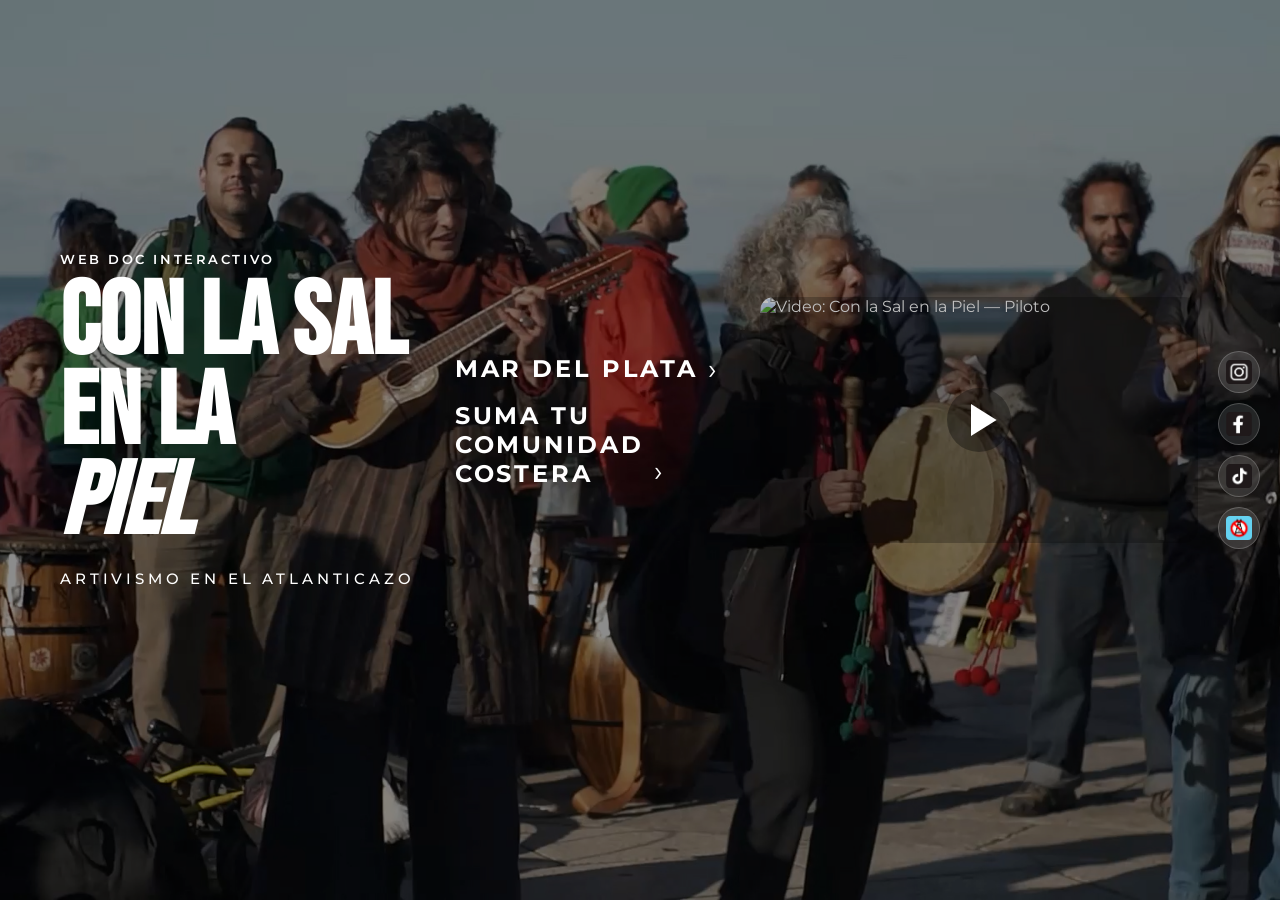
==== index.html @ 13e48aab "primera versión" ====
<!DOCTYPE html>
<html lang="es">
<head>
  <meta charset="UTF-8" />
  <meta name="viewport" content="width=device-width, initial-scale=1.0" />
  <title>Con la Sal en la Piel — Web Doc Interactivo</title>
  <meta name="description" content="Web Doc Interactivo. Artivismo en el Atlanticazo. Mar del Plata." />
  <link rel="stylesheet" href="css/style.css" />
</head>
<body>

  <!-- ===================== PANTALLA PRINCIPAL ===================== -->
  <main class="screen">

    <!-- Fondo fotográfico -->
    <div
      class="screen__bg"
      style="background-image: url('IMAGENES/HOJA 1/Primer Asamblea.00_13_48_18.Imagen fija008.png');"
    ></div>

    <!-- Contenido -->
    <div class="screen__content">
      <div class="home__inner">

        <!-- Columna 1: Logo / Título -->
        <div class="home__left">
          <p class="home__label">Web Doc Interactivo</p>
          <h1 class="home__title">
            <span class="line-big">CON LA <em style="font-style:normal;">SAL</em></span>
            <span class="line-big">EN LA <em class="line-italic" style="font-size:inherit;">PIEL</em></span>
          </h1>
          <p class="home__subtitle">Artivismo en el Atlanticazo</p>
        </div>

        <!-- Columna 2: Links -->
        <div class="home__center">
          <nav class="home__nav">
            <a href="sobre.html" class="home__nav-link">
              Mar del Plata <span class="arrow">›</span>
            </a>
            <a href="archivo-vivo.html" class="home__nav-link" style="max-width:280px; line-height:1.2;">
              Suma tu<br>comunidad<br>costera <span class="arrow" style="align-self:flex-end;">›</span>
            </a>
          </nav>
        </div>

        <!-- Columna 3: Video -->
        <div class="home__right">
          <div class="home__video-card" onclick="window.open('https://youtu.be/kqF6LX30_Ag','_blank')">
            <img
              src="IMAGENES/HOJA 1/Con la sal en la piel - Piloto V1 - Con color PRO.00_04_36_18.Imagen fija004.png"
              alt="Video: Con la Sal en la Piel — Piloto"
            />
            <div class="play-btn">
              <svg viewBox="0 0 80 80" xmlns="http://www.w3.org/2000/svg">
                <circle cx="40" cy="40" r="40" fill="rgba(0,0,0,0.35)"/>
                <polygon points="30,20 62,40 30,60" fill="white"/>
              </svg>
            </div>
          </div>
        </div>

      </div>
    </div>

    <!-- Botones sociales flotantes -->
    <div class="social-floating">
      <a href="https://www.instagram.com/" target="_blank" rel="noopener" aria-label="Instagram">
        <img src="IMAGENES/HOJA 1/INSTA.png" alt="Instagram" />
      </a>
      <a href="https://www.facebook.com/" target="_blank" rel="noopener" aria-label="Facebook">
        <img src="IMAGENES/HOJA 1/Sin título-1.png" alt="Facebook" />
      </a>
      <a href="https://www.tiktok.com/" target="_blank" rel="noopener" aria-label="TikTok">
        <img src="IMAGENES/HOJA 1/TIK TOK.png" alt="TikTok" />
      </a>
      <a href="#" target="_blank" rel="noopener" aria-label="No al Extractivismo">
        <img src="IMAGENES/HOJA 1/images.png" alt="No al extractivismo" />
      </a>
    </div>

  </main>

  <script src="js/main.js"></script>
</body>
</html>
---- css/style.css ----
/* ============================================
   CON LA SAL EN LA PIEL — Estilos Globales
   ============================================ */

@import url('https://fonts.googleapis.com/css2?family=Bebas+Neue&family=Montserrat:ital,wght@0,400;0,500;0,600;0,700;1,700&display=swap');

/* Reset */
*, *::before, *::after {
  box-sizing: border-box;
  margin: 0;
  padding: 0;
}

:root {
  --font-title: 'Bebas Neue', sans-serif;
  --font-body: 'Montserrat', sans-serif;
  --color-bg: #0a0a0a;
  --color-white: #ffffff;
  --color-overlay: rgba(0, 0, 0, 0.45);
  --color-overlay-deep: rgba(0, 0, 0, 0.82);
  --transition: 0.25s ease;
}

html, body {
  height: 100%;
  font-family: var(--font-body);
  background: var(--color-bg);
  color: var(--color-white);
  overflow-x: hidden;
}

a {
  color: inherit;
  text-decoration: none;
}

img {
  display: block;
  max-width: 100%;
}

/* ============================================
   PANTALLA COMPLETA — base de cada página
   ============================================ */
.screen {
  position: relative;
  width: 100%;
  min-height: 100vh;
  display: flex;
  flex-direction: column;
  overflow: hidden;
}

.screen__bg {
  position: absolute;
  inset: 0;
  background-size: cover;
  background-position: center;
  background-repeat: no-repeat;
  z-index: 0;
}

.screen__bg::after {
  content: '';
  position: absolute;
  inset: 0;
  background: var(--color-overlay);
}

.screen__bg--dark::after {
  background: var(--color-overlay-deep);
}

/* Animación de entrada */
@keyframes fadeInUp {
  from {
    opacity: 0;
    transform: translateY(18px);
  }
  to {
    opacity: 1;
    transform: translateY(0);
  }
}

.screen__content {
  position: relative;
  z-index: 1;
  flex: 1;
  display: flex;
  flex-direction: column;
  /* padding-right: 82px deja espacio libre para los botones flotantes (right:20px + width:42px + 20px holgura) */
  padding: 40px 82px 100px 60px;
  animation: fadeInUp 0.5s ease both;
}

/* ============================================
   BOTONES SOCIALES FLOTANTES (lateral derecho)
   ============================================ */
.social-floating {
  position: fixed;
  right: 20px;
  top: 50%;
  transform: translateY(-50%);
  z-index: 100;
  display: flex;
  flex-direction: column;
  gap: 10px;
}

.social-floating a {
  display: flex;
  align-items: center;
  justify-content: center;
  width: 42px;
  height: 42px;
  border-radius: 50%;
  overflow: hidden;
  background: rgba(255, 255, 255, 0.12);
  backdrop-filter: blur(10px);
  -webkit-backdrop-filter: blur(10px);
  border: 1px solid rgba(255, 255, 255, 0.2);
  transition: background var(--transition), transform var(--transition), border-color var(--transition);
}

.social-floating a:hover {
  background: rgba(255, 255, 255, 0.28);
  border-color: rgba(255, 255, 255, 0.5);
  transform: scale(1.12);
}

.social-floating a img {
  width: 26px;
  height: 26px;
  object-fit: contain;
}

/* ============================================
   LOGO (esquina superior derecha en páginas interiores)
   ============================================ */
.logo-corner {
  position: absolute;
  top: 30px;
  right: 90px; /* desplazado para no solapar los botones flotantes */
  z-index: 10;
  text-align: center;
  text-decoration: none;
  color: var(--color-white);
  transition: opacity var(--transition);
}

.logo-corner:hover {
  opacity: 0.8;
}

.logo-corner .label {
  font-family: var(--font-body);
  font-size: 0.55rem;
  letter-spacing: 0.15em;
  text-transform: uppercase;
  color: var(--color-white);
  margin-bottom: 2px;
}

.logo-corner .title-stack {
  font-family: var(--font-title);
  line-height: 0.88;
}

.logo-corner .title-stack .line1 {
  font-size: 2.2rem;
  letter-spacing: 0.03em;
}

.logo-corner .title-stack .line2 {
  font-size: 2.2rem;
  letter-spacing: 0.03em;
}

.logo-corner .title-stack .italic {
  font-style: italic;
}

.logo-corner .subtitle {
  font-family: var(--font-body);
  font-size: 0.5rem;
  letter-spacing: 0.18em;
  text-transform: uppercase;
  margin-top: 4px;
}

/* ============================================
   PÁGINA 1 — HOME / HERO
   ============================================ */
.home__inner {
  flex: 1;
  display: grid;
  grid-template-columns: auto auto 1fr;
  align-items: center;
  gap: 40px;
}

.home__left {
  display: flex;
  flex-direction: column;
  justify-content: center;
}

.home__center {
  display: flex;
  flex-direction: column;
  justify-content: center;
  align-items: flex-start;
}

.home__label {
  font-family: var(--font-body);
  font-size: 0.8rem;
  font-weight: 600;
  letter-spacing: 0.2em;
  text-transform: uppercase;
  margin-bottom: 12px;
}

.home__title {
  font-family: var(--font-title);
  line-height: 0.88;
  margin-bottom: 20px;
}

.home__title .line-big {
  font-size: clamp(4rem, 8vw, 8rem);
  display: block;
}

.home__title .line-italic {
  font-size: clamp(4rem, 8vw, 8rem);
  font-style: italic;
  display: block;
}

.home__subtitle {
  font-family: var(--font-body);
  font-size: clamp(0.7rem, 1.2vw, 1rem);
  font-weight: 500;
  letter-spacing: 0.25em;
  text-transform: uppercase;
}

.home__right {
  display: flex;
  flex-direction: column;
  align-items: flex-start;
  gap: 30px;
}

.home__nav {
  display: flex;
  flex-direction: column;
  gap: 16px;
}

.home__nav-link {
  font-family: var(--font-body);
  font-size: clamp(1rem, 2vw, 1.5rem);
  font-weight: 700;
  letter-spacing: 0.12em;
  text-transform: uppercase;
  display: flex;
  align-items: center;
  gap: 10px;
  transition: opacity var(--transition);
}

.home__nav-link:hover {
  opacity: 0.75;
}

.home__nav-link .arrow {
  font-size: 1.2em;
  font-weight: 400;
}

.home__video-card {
  width: 100%;
  max-width: 100%;
  border-radius: 14px;
  overflow: hidden;
  position: relative;
  aspect-ratio: 16/9;
  cursor: pointer;
}

.home__video-card img {
  width: 100%;
  height: 100%;
  object-fit: cover;
}

.home__video-card .play-btn {
  position: absolute;
  inset: 0;
  display: flex;
  align-items: center;
  justify-content: center;
  background: rgba(0,0,0,0.25);
  transition: background var(--transition);
}

.home__video-card .play-btn:hover {
  background: rgba(0,0,0,0.4);
}

.home__video-card .play-btn svg {
  width: 64px;
  height: 64px;
  fill: rgba(255,255,255,0.9);
}

/* ============================================
   PÁGINA 2 — SOBRE EL PROYECTO
   ============================================ */
.about__inner {
  flex: 1;
  display: flex;
  flex-direction: column;
}

.about__top {
  display: flex;
  justify-content: flex-end;
  margin-bottom: 20px;
}

.about__location {
  font-family: var(--font-title);
  font-size: clamp(1.5rem, 3vw, 2.5rem);
  letter-spacing: 0.08em;
}

.about__nav {
  display: flex;
  flex-direction: column;
  gap: 12px;
  margin-top: auto;
  padding-top: 40px;
}

.about__nav-link {
  font-family: var(--font-body);
  font-size: clamp(0.9rem, 1.8vw, 1.3rem);
  font-weight: 700;
  letter-spacing: 0.15em;
  text-transform: uppercase;
  display: flex;
  align-items: center;
  gap: 8px;
  transition: opacity var(--transition);
}

.about__nav-link:hover {
  opacity: 0.75;
}

.about__bottom {
  display: grid;
  grid-template-columns: 1fr 1fr;
  gap: 40px;
  margin-top: 30px;
  align-items: flex-end;
}

.about__description {
  font-family: var(--font-body);
  font-size: clamp(0.7rem, 1.1vw, 0.9rem);
  line-height: 1.65;
  font-weight: 400;
}

.about__logo {
  text-align: right;
}

/* ============================================
   PÁGINAS 3 & 6 — SERIE / ARCHIVO VIVO (index)
   Layout: columna única, carrusel al centro
   ============================================ */
.section-index__inner {
  flex: 1;
  display: flex;
  flex-direction: column;
  gap: 0;
}

/* Header de sección: título + link secundario, arriba-izquierda */
.section-index__header {
  display: flex;
  align-items: baseline;
  gap: 24px;
  margin-bottom: 20px;
  flex-shrink: 0;
}

.section-index__label {
  font-family: var(--font-title);
  font-size: clamp(2.5rem, 5vw, 5rem);
  line-height: 1;
}

.section-index__sub-link {
  font-family: var(--font-body);
  font-size: clamp(0.75rem, 1.2vw, 0.95rem);
  font-weight: 600;
  letter-spacing: 0.12em;
  text-transform: uppercase;
  display: flex;
  align-items: center;
  gap: 5px;
  transition: opacity var(--transition);
  opacity: 0.75;
}

.section-index__sub-link:hover { opacity: 1; }

/* Área del carrusel: crece para ocupar todo el espacio disponible */
.section-index__carousel-area {
  flex: 1;
  display: flex;
  flex-direction: column;
  justify-content: center;
  min-height: 0;
}

/* ============================================
   CARRUSEL — scroll nativo, siempre centrado
   ============================================ */
.carousel-wrapper {
  position: relative;
  width: 100%;
  overflow: hidden;
  padding: 0 52px;
}

.carousel-track {
  display: flex;
  gap: clamp(10px, 1.5vw, 18px);
  transition: transform 0.4s cubic-bezier(0.25, 0.46, 0.45, 0.94);
}

/* Card: tamaño responsivo con clamp */
.carousel-card {
  flex: 0 0 clamp(140px, 18vw, 220px);
  height: clamp(200px, 38vh, 380px);
  border-radius: 16px;
  overflow: hidden;
  position: relative;
  cursor: pointer;
  transition: transform var(--transition), opacity var(--transition), box-shadow var(--transition);
  text-decoration: none;
  color: var(--color-white);
}

.carousel-card:hover {
  transform: scale(1.05);
  box-shadow: 0 8px 32px rgba(0,0,0,0.5);
}

.carousel-card img {
  width: 100%;
  height: 100%;
  object-fit: cover;
}

.carousel-card .card-label {
  position: absolute;
  bottom: 0;
  left: 0;
  right: 0;
  padding: 14px 12px 10px;
  background: linear-gradient(transparent, rgba(0,0,0,0.85));
  font-family: var(--font-title);
  font-size: clamp(0.9rem, 1.4vw, 1.2rem);
  letter-spacing: 0.06em;
  text-align: center;
}

.carousel-card .card-sublabel {
  font-family: var(--font-body);
  font-size: 0.55rem;
  letter-spacing: 0.1em;
  text-transform: uppercase;
  text-align: center;
  display: block;
  opacity: 0.8;
}

/* Card deshabilitada — episodios no disponibles */
.carousel-card--disabled {
  opacity: 0.42;
  cursor: not-allowed;
  pointer-events: none;
}

.carousel-card--disabled .card-badge {
  position: absolute;
  top: 10px;
  right: 10px;
  background: rgba(0, 0, 0, 0.65);
  border: 1px solid rgba(255,255,255,0.3);
  border-radius: 6px;
  padding: 2px 8px;
  font-family: var(--font-title);
  font-size: 0.7rem;
  letter-spacing: 0.1em;
  color: rgba(255,255,255,0.7);
}

/* Flechas del carrusel — absolutas, laterales */
.carousel-btn {
  position: absolute;
  top: 50%;
  transform: translateY(-50%);
  z-index: 5;
  background: rgba(255, 255, 255, 0.12);
  backdrop-filter: blur(8px);
  -webkit-backdrop-filter: blur(8px);
  border: 1px solid rgba(255, 255, 255, 0.25);
  border-radius: 50%;
  width: 42px;
  height: 42px;
  color: white;
  font-size: 1.4rem;
  line-height: 1;
  cursor: pointer;
  display: flex;
  align-items: center;
  justify-content: center;
  transition: background var(--transition), transform var(--transition), border-color var(--transition);
  padding: 0;
  flex-shrink: 0;
}

.carousel-btn:hover {
  background: rgba(255, 255, 255, 0.28);
  border-color: rgba(255, 255, 255, 0.5);
  transform: translateY(-50%) scale(1.1);
}

.carousel-btn[data-dir="-1"] { left: 0; }
.carousel-btn[data-dir="1"]  { right: 0; }

/* Dots de posición */
.carousel-dots {
  display: flex;
  justify-content: center;
  gap: 7px;
  margin-top: 14px;
  flex-shrink: 0;
}

.carousel-dot {
  width: 6px;
  height: 6px;
  border-radius: 50%;
  background: rgba(255, 255, 255, 0.35);
  border: none;
  padding: 0;
  cursor: pointer;
  transition: background var(--transition), transform var(--transition);
}

.carousel-dot.is-active {
  background: rgba(255, 255, 255, 0.9);
  transform: scale(1.35);
}

/* Descripción debajo del carrusel, centrada */
.section-description {
  margin-top: 18px;
  font-family: var(--font-body);
  font-size: clamp(0.65rem, 1vw, 0.82rem);
  line-height: 1.7;
  text-align: center;
  max-width: 680px;
  margin-left: auto;
  margin-right: auto;
  flex-shrink: 0;
}

/* ============================================
   PÁGINAS 4 & 5 — EPISODIO
   ============================================ */
.episode__inner {
  flex: 1;
  display: grid;
  grid-template-columns: 1fr 2fr;
  gap: 40px;
  align-items: center;
}

.episode__meta {
  display: flex;
  flex-direction: column;
}

.episode__category {
  font-family: var(--font-title);
  font-size: clamp(1.5rem, 3vw, 2.8rem);
  letter-spacing: 0.05em;
  line-height: 1;
}

.episode__number {
  font-family: var(--font-body);
  font-size: 0.75rem;
  letter-spacing: 0.2em;
  text-transform: uppercase;
  margin-bottom: 24px;
}

.episode__description {
  font-family: var(--font-body);
  font-size: clamp(0.65rem, 1vw, 0.8rem);
  line-height: 1.7;
}

.episode__player {
  border-radius: 16px;
  overflow: hidden;
  aspect-ratio: 16/9;
  background: #111;
  position: relative;
}

.episode__player iframe {
  width: 100%;
  height: 100%;
  border: none;
}

/* Próximamente overlay */
.coming-soon-overlay {
  position: absolute;
  inset: 0;
  display: flex;
  align-items: center;
  justify-content: center;
  background: rgba(0,0,0,0.5);
}

.coming-soon-overlay span {
  font-family: var(--font-title);
  font-size: clamp(2rem, 4vw, 3.5rem);
  letter-spacing: 0.08em;
}

/* Thumbnail clickable en lugar de iframe */
.episode__thumb {
  width: 100%;
  height: 100%;
  object-fit: cover;
  cursor: pointer;
}

.episode__play-overlay {
  position: absolute;
  inset: 0;
  display: flex;
  align-items: center;
  justify-content: center;
  background: rgba(0,0,0,0.2);
  cursor: pointer;
  transition: background var(--transition);
}

.episode__play-overlay:hover {
  background: rgba(0,0,0,0.35);
}

.episode__play-overlay svg {
  width: 72px;
  height: 72px;
  fill: rgba(255,255,255,0.92);
}

/* ============================================
   PÁGINA 7 — ARCHIVO VIVO DETALLE
   ============================================ */
.archive-detail__inner {
  flex: 1;
  display: grid;
  grid-template-columns: 220px 1fr;
  gap: 40px;
  align-items: start;
  padding-top: 20px;
}

.archive-detail__left {
  display: flex;
  flex-direction: column;
  gap: 14px;
}

.archive-detail__section {
  font-family: var(--font-title);
  font-size: 1.4rem;
  letter-spacing: 0.06em;
}

.archive-detail__cat {
  font-family: var(--font-title);
  font-size: 2.2rem;
  letter-spacing: 0.04em;
  line-height: 1;
  margin-bottom: 10px;
}

.archive-detail__nav {
  display: flex;
  flex-direction: column;
  gap: 8px;
}

.archive-detail__nav-link {
  font-family: var(--font-body);
  font-size: 0.85rem;
  font-weight: 600;
  letter-spacing: 0.14em;
  text-transform: uppercase;
  display: flex;
  align-items: center;
  gap: 6px;
  transition: opacity var(--transition);
}

.archive-detail__nav-link:hover { opacity: 0.72; }

.archive-detail__right {
  display: flex;
  flex-direction: column;
  gap: 20px;
}

.archive-detail__featured {
  border-radius: 16px;
  overflow: hidden;
  max-height: 320px;
}

.archive-detail__featured img {
  width: 100%;
  height: 100%;
  object-fit: cover;
}

.archive-detail__thumbs {
  display: flex;
  gap: 12px;
  overflow-x: auto;
  padding-bottom: 6px;
}

.archive-detail__thumbs::-webkit-scrollbar { height: 4px; }
.archive-detail__thumbs::-webkit-scrollbar-thumb { background: rgba(255,255,255,0.3); border-radius: 2px; }

.archive-detail__thumb {
  flex: 0 0 100px;
  height: 70px;
  border-radius: 10px;
  overflow: hidden;
  cursor: pointer;
  transition: opacity var(--transition);
}

.archive-detail__thumb:hover { opacity: 0.8; }

.archive-detail__thumb img {
  width: 100%;
  height: 100%;
  object-fit: cover;
}

/* ============================================
   BARRA DE NAVEGACIÓN INFERIOR (episodios)
   ============================================ */
.bottom-nav {
  position: absolute;
  bottom: 0;
  right: 0;
  left: 0;
  z-index: 10;
  display: flex;
  justify-content: flex-end;
  align-items: center;
  gap: 40px;
  padding: 14px 60px;
  background: rgba(0,0,0,0.6);
}

.bottom-nav__left {
  margin-right: auto;
  display: flex;
  flex-direction: column;
  gap: 4px;
}

.bottom-nav a {
  font-family: var(--font-body);
  font-size: 0.8rem;
  font-weight: 600;
  letter-spacing: 0.15em;
  text-transform: uppercase;
  display: flex;
  align-items: center;
  gap: 6px;
  transition: opacity var(--transition);
}

.bottom-nav a:hover { opacity: 0.7; }

.bottom-nav .next-ep {
  font-size: 0.9rem;
  font-weight: 700;
}

/* ============================================
   UTILIDADES
   ============================================ */
.sr-only {
  position: absolute;
  width: 1px;
  height: 1px;
  overflow: hidden;
  clip: rect(0,0,0,0);
}

/* ============================================
   RESPONSIVE
   ============================================ */
@media (max-width: 900px) {
  .screen__content {
    /* en tablet los botones flotantes son más pequeños, 66px alcanza */
    padding: 30px 66px 90px 28px;
  }


  .home__inner {
    grid-template-columns: 1fr;
    gap: 24px;
  }

  .home__center {
    align-items: center;
  }

  .home__right {
    align-items: center;
  }

  .about__bottom {
    grid-template-columns: 1fr;
    gap: 20px;
  }

  .episode__inner {
    grid-template-columns: 1fr;
  }

  .archive-detail__inner {
    grid-template-columns: 1fr;
  }

  .logo-corner {
    top: 16px;
    right: 70px;
  }

  .logo-corner .title-stack .line1,
  .logo-corner .title-stack .line2 {
    font-size: 1.4rem;
  }

  .bottom-nav {
    flex-wrap: wrap;
    gap: 10px;
    padding: 10px 20px;
  }

  .section-index__header {
    flex-wrap: wrap;
    gap: 10px;
  }

  .carousel-wrapper {
    padding: 0 44px;
  }
}

@media (max-width: 600px) {
  .screen__content {
    /* en mobile los botones flotantes se ocultan (.has-bottom-nav) o son pequeños */
    padding: 20px 56px 80px 16px;
  }


  .home__title .line-big,
  .home__title .line-italic {
    font-size: clamp(3rem, 13vw, 5rem);
  }

  /* En mobile con bottom-nav, ocultar los flotantes sociales para evitar conflictos */
  .has-bottom-nav .social-floating {
    display: none;
  }

  .social-floating {
    right: 10px;
    gap: 8px;
  }

  .social-floating a {
    width: 36px;
    height: 36px;
  }

  .social-floating a img {
    width: 22px;
    height: 22px;
  }

  .carousel-wrapper {
    padding: 0 40px;
  }
}
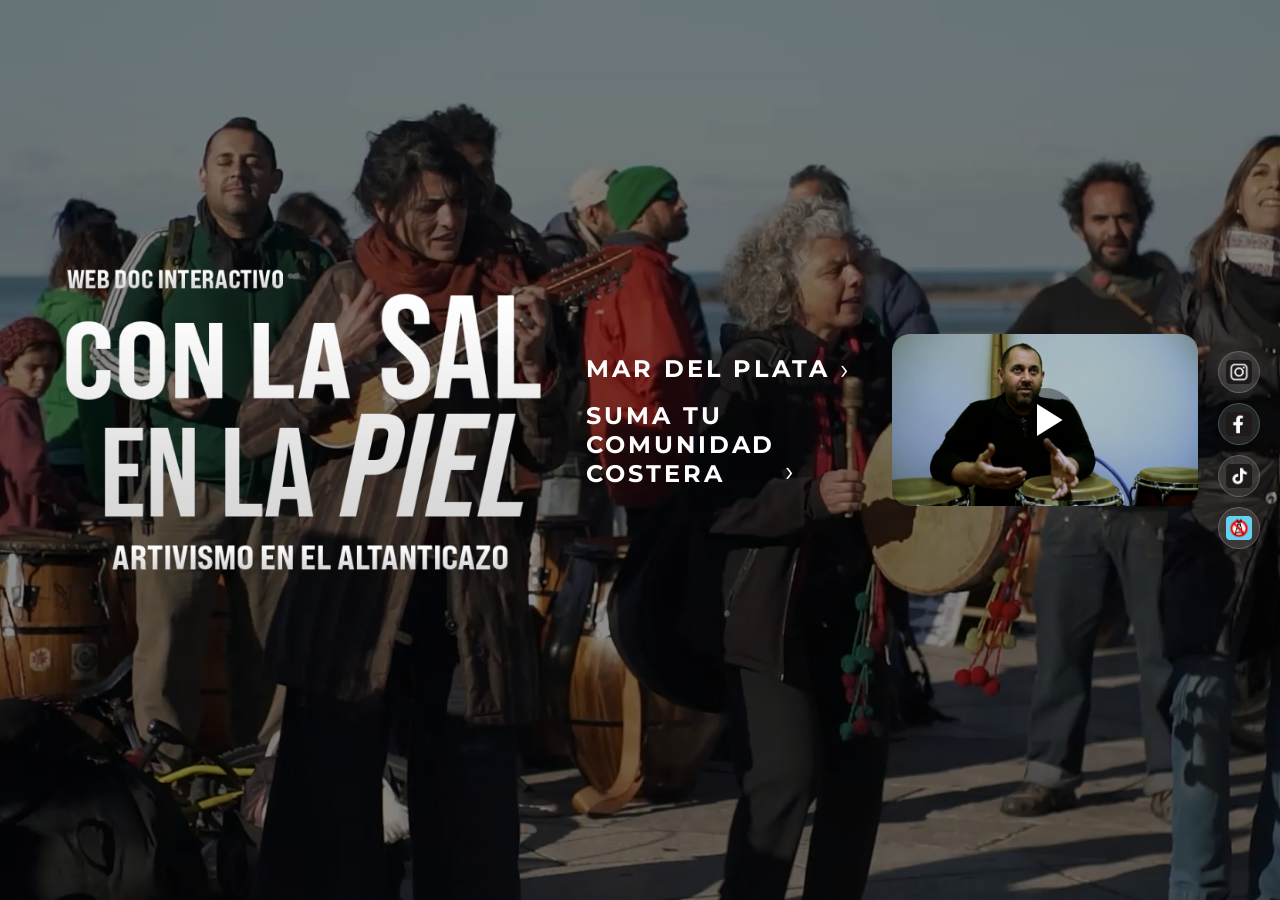
==== commit a83d57d7: "Reorganizar assets, logo en PNG, carrusel infinito y mejoras de layout responsive     - Reorganizar " ====
--- a/index.html
+++ b/index.html
@@ -15,7 +15,7 @@
     <!-- Fondo fotográfico -->
     <div
       class="screen__bg"
-      style="background-image: url('IMAGENES/HOJA 1/Primer Asamblea.00_13_48_18.Imagen fija008.png');"
+      style="background-image: url('assets/backgrounds/home.png');"
     ></div>
 
     <!-- Contenido -->
@@ -24,12 +24,11 @@
 
         <!-- Columna 1: Logo / Título -->
         <div class="home__left">
-          <p class="home__label">Web Doc Interactivo</p>
-          <h1 class="home__title">
-            <span class="line-big">CON LA <em style="font-style:normal;">SAL</em></span>
-            <span class="line-big">EN LA <em class="line-italic" style="font-size:inherit;">PIEL</em></span>
-          </h1>
-          <p class="home__subtitle">Artivismo en el Atlanticazo</p>
+          <img
+            src="assets/branding/con-la-sal-en-la-piel-logo.png"
+            alt="Con la Sal en la Piel — Web Doc Interactivo — Artivismo en el Atlanticazo"
+            class="home__logo"
+          />
         </div>
 
         <!-- Columna 2: Links -->
@@ -48,7 +47,7 @@
         <div class="home__right">
           <div class="home__video-card" onclick="window.open('https://youtu.be/kqF6LX30_Ag','_blank')">
             <img
-              src="IMAGENES/HOJA 1/Con la sal en la piel - Piloto V1 - Con color PRO.00_04_36_18.Imagen fija004.png"
+              src="assets/home/video-thumb.png"
               alt="Video: Con la Sal en la Piel — Piloto"
             />
             <div class="play-btn">
@@ -66,16 +65,16 @@
     <!-- Botones sociales flotantes -->
     <div class="social-floating">
       <a href="https://www.instagram.com/" target="_blank" rel="noopener" aria-label="Instagram">
-        <img src="IMAGENES/HOJA 1/INSTA.png" alt="Instagram" />
+        <img src="assets/social/instagram.png" alt="Instagram" />
       </a>
       <a href="https://www.facebook.com/" target="_blank" rel="noopener" aria-label="Facebook">
-        <img src="IMAGENES/HOJA 1/Sin título-1.png" alt="Facebook" />
+        <img src="assets/social/facebook.png" alt="Facebook" />
       </a>
       <a href="https://www.tiktok.com/" target="_blank" rel="noopener" aria-label="TikTok">
-        <img src="IMAGENES/HOJA 1/TIK TOK.png" alt="TikTok" />
+        <img src="assets/social/tiktok.png" alt="TikTok" />
       </a>
       <a href="#" target="_blank" rel="noopener" aria-label="No al Extractivismo">
-        <img src="IMAGENES/HOJA 1/images.png" alt="No al extractivismo" />
+        <img src="assets/social/no-extractivismo.png" alt="No al extractivismo" />
       </a>
     </div>
 
--- a/css/style.css
+++ b/css/style.css
@@ -143,9 +143,8 @@
   top: 30px;
   right: 90px; /* desplazado para no solapar los botones flotantes */
   z-index: 10;
-  text-align: center;
+  display: block;
   text-decoration: none;
-  color: var(--color-white);
   transition: opacity var(--transition);
 }
 
@@ -153,40 +152,10 @@
   opacity: 0.8;
 }
 
-.logo-corner .label {
-  font-family: var(--font-body);
-  font-size: 0.55rem;
-  letter-spacing: 0.15em;
-  text-transform: uppercase;
-  color: var(--color-white);
-  margin-bottom: 2px;
-}
-
-.logo-corner .title-stack {
-  font-family: var(--font-title);
-  line-height: 0.88;
-}
-
-.logo-corner .title-stack .line1 {
-  font-size: 2.2rem;
-  letter-spacing: 0.03em;
-}
-
-.logo-corner .title-stack .line2 {
-  font-size: 2.2rem;
-  letter-spacing: 0.03em;
-}
-
-.logo-corner .title-stack .italic {
-  font-style: italic;
-}
-
-.logo-corner .subtitle {
-  font-family: var(--font-body);
-  font-size: 0.5rem;
-  letter-spacing: 0.18em;
-  text-transform: uppercase;
-  margin-top: 4px;
+.logo-corner img {
+  width: clamp(140px, 14vw, 200px);
+  height: auto;
+  display: block;
 }
 
 /* ============================================
@@ -213,38 +182,10 @@
   align-items: flex-start;
 }
 
-.home__label {
-  font-family: var(--font-body);
-  font-size: 0.8rem;
-  font-weight: 600;
-  letter-spacing: 0.2em;
-  text-transform: uppercase;
-  margin-bottom: 12px;
-}
-
-.home__title {
-  font-family: var(--font-title);
-  line-height: 0.88;
-  margin-bottom: 20px;
-}
-
-.home__title .line-big {
-  font-size: clamp(4rem, 8vw, 8rem);
+.home__logo {
+  width: clamp(280px, 38vw, 560px);
+  height: auto;
   display: block;
-}
-
-.home__title .line-italic {
-  font-size: clamp(4rem, 8vw, 8rem);
-  font-style: italic;
-  display: block;
-}
-
-.home__subtitle {
-  font-family: var(--font-body);
-  font-size: clamp(0.7rem, 1.2vw, 1rem);
-  font-weight: 500;
-  letter-spacing: 0.25em;
-  text-transform: uppercase;
 }
 
 .home__right {
@@ -324,6 +265,8 @@
   flex: 1;
   display: flex;
   flex-direction: column;
+  /* breathing room horizontal contra los bordes del viewport */
+  padding: 0 clamp(12px, 3vw, 48px);
 }
 
 .about__top {
@@ -334,27 +277,36 @@
 
 .about__location {
   font-family: var(--font-title);
-  font-size: clamp(1.5rem, 3vw, 2.5rem);
+  font-size: clamp(1.6rem, 3.2vw, 2.8rem);
   letter-spacing: 0.08em;
 }
 
+/* Wrapper del bloque inferior: ocupa el tercio inferior de la pantalla */
+.about__lower {
+  margin-top: auto;
+  display: flex;
+  flex-direction: column;
+  justify-content: flex-end;
+  min-height: 33vh;
+  padding: 4vh 0 3vh 0;
+  gap: 28px;
+}
+
 .about__nav {
   display: flex;
   flex-direction: column;
-  gap: 12px;
-  margin-top: auto;
-  padding-top: 40px;
+  gap: 16px;
 }
 
 .about__nav-link {
   font-family: var(--font-body);
-  font-size: clamp(0.9rem, 1.8vw, 1.3rem);
+  font-size: clamp(1.1rem, 2.2vw, 1.6rem);
   font-weight: 700;
   letter-spacing: 0.15em;
   text-transform: uppercase;
   display: flex;
   align-items: center;
-  gap: 8px;
+  gap: 10px;
   transition: opacity var(--transition);
 }
 
@@ -364,21 +316,34 @@
 
 .about__bottom {
   display: grid;
-  grid-template-columns: 1fr 1fr;
-  gap: 40px;
-  margin-top: 30px;
+  grid-template-columns: 1.4fr 1fr;
+  gap: 48px;
   align-items: flex-end;
 }
 
 .about__description {
   font-family: var(--font-body);
-  font-size: clamp(0.7rem, 1.1vw, 0.9rem);
-  line-height: 1.65;
+  font-size: clamp(1rem, 1.5vw, 1.35rem);
+  line-height: 1.6;
   font-weight: 400;
+  max-width: 60ch;
 }
 
 .about__logo {
-  text-align: right;
+  display: flex;
+  justify-content: flex-end;
+  text-decoration: none;
+  transition: opacity var(--transition);
+}
+
+.about__logo:hover {
+  opacity: 0.8;
+}
+
+.about__logo img {
+  width: clamp(220px, 30vw, 360px);
+  height: auto;
+  display: block;
 }
 
 /* ============================================
@@ -409,7 +374,7 @@
 
 .section-index__sub-link {
   font-family: var(--font-body);
-  font-size: clamp(0.75rem, 1.2vw, 0.95rem);
+  font-size: clamp(1.1rem, 2.2vw, 1.6rem);
   font-weight: 600;
   letter-spacing: 0.12em;
   text-transform: uppercase;
@@ -447,9 +412,10 @@
   transition: transform 0.4s cubic-bezier(0.25, 0.46, 0.45, 0.94);
 }
 
-/* Card: tamaño responsivo con clamp */
+/* Card — mobile-first: ancho clampeado, varias cards visibles
+   En tablet+ se sobreescribe para que entren exactamente 6 (ver min-width:600px) */
 .carousel-card {
-  flex: 0 0 clamp(140px, 18vw, 220px);
+  flex: 0 0 clamp(140px, 28vw, 200px);
   height: clamp(200px, 38vh, 380px);
   border-radius: 16px;
   overflow: hidden;
@@ -458,6 +424,23 @@
   transition: transform var(--transition), opacity var(--transition), box-shadow var(--transition);
   text-decoration: none;
   color: var(--color-white);
+}
+
+/* Tablet (600px – 1279px): entran exactamente 3 cards en el ancho visible.
+   En esos rangos 6 quedaban demasiado chicas. */
+@media (min-width: 600px) {
+  .carousel-card {
+    flex-basis: calc((100% - 2 * clamp(10px, 1.5vw, 18px)) / 3);
+  }
+}
+
+/* Desktop (≥1280px): la card sigue creciendo y entran exactamente 6.
+   100% es el ancho del .carousel-track (wrapper minus su padding lateral),
+   restamos los 5 gaps entre las 6 cards y dividimos. */
+@media (min-width: 1280px) {
+  .carousel-card {
+    flex-basis: calc((100% - 5 * clamp(10px, 1.5vw, 18px)) / 6);
+  }
 }
 
 .carousel-card:hover {
@@ -578,10 +561,10 @@
 .section-description {
   margin-top: 18px;
   font-family: var(--font-body);
-  font-size: clamp(0.65rem, 1vw, 0.82rem);
-  line-height: 1.7;
+  font-size: clamp(1rem, 1.5vw, 1.35rem);
+  line-height: 1.6;
   text-align: center;
-  max-width: 680px;
+  max-width: 760px;
   margin-left: auto;
   margin-right: auto;
   flex-shrink: 0;
@@ -723,7 +706,7 @@
 
 .archive-detail__nav-link {
   font-family: var(--font-body);
-  font-size: 0.85rem;
+  font-size: clamp(1.1rem, 2.2vw, 1.6rem);
   font-weight: 600;
   letter-spacing: 0.14em;
   text-transform: uppercase;
@@ -806,7 +789,7 @@
 
 .bottom-nav a {
   font-family: var(--font-body);
-  font-size: 0.8rem;
+  font-size: clamp(1.1rem, 2.2vw, 1.6rem);
   font-weight: 600;
   letter-spacing: 0.15em;
   text-transform: uppercase;
@@ -819,7 +802,6 @@
 .bottom-nav a:hover { opacity: 0.7; }
 
 .bottom-nav .next-ep {
-  font-size: 0.9rem;
   font-weight: 700;
 }
 
@@ -857,11 +839,21 @@
     align-items: center;
   }
 
+  .about__lower {
+    min-height: 40vh;
+    padding: 3vh 0 2vh 0;
+    gap: 20px;
+  }
+
   .about__bottom {
     grid-template-columns: 1fr;
     gap: 20px;
   }
 
+  .about__description {
+    font-size: clamp(0.95rem, 4vw, 1.2rem);
+  }
+
   .episode__inner {
     grid-template-columns: 1fr;
   }
@@ -875,9 +867,8 @@
     right: 70px;
   }
 
-  .logo-corner .title-stack .line1,
-  .logo-corner .title-stack .line2 {
-    font-size: 1.4rem;
+  .logo-corner img {
+    width: clamp(110px, 22vw, 150px);
   }
 
   .bottom-nav {
@@ -903,9 +894,8 @@
   }
 
 
-  .home__title .line-big,
-  .home__title .line-italic {
-    font-size: clamp(3rem, 13vw, 5rem);
+  .home__logo {
+    width: clamp(220px, 70vw, 360px);
   }
 
   /* En mobile con bottom-nav, ocultar los flotantes sociales para evitar conflictos */
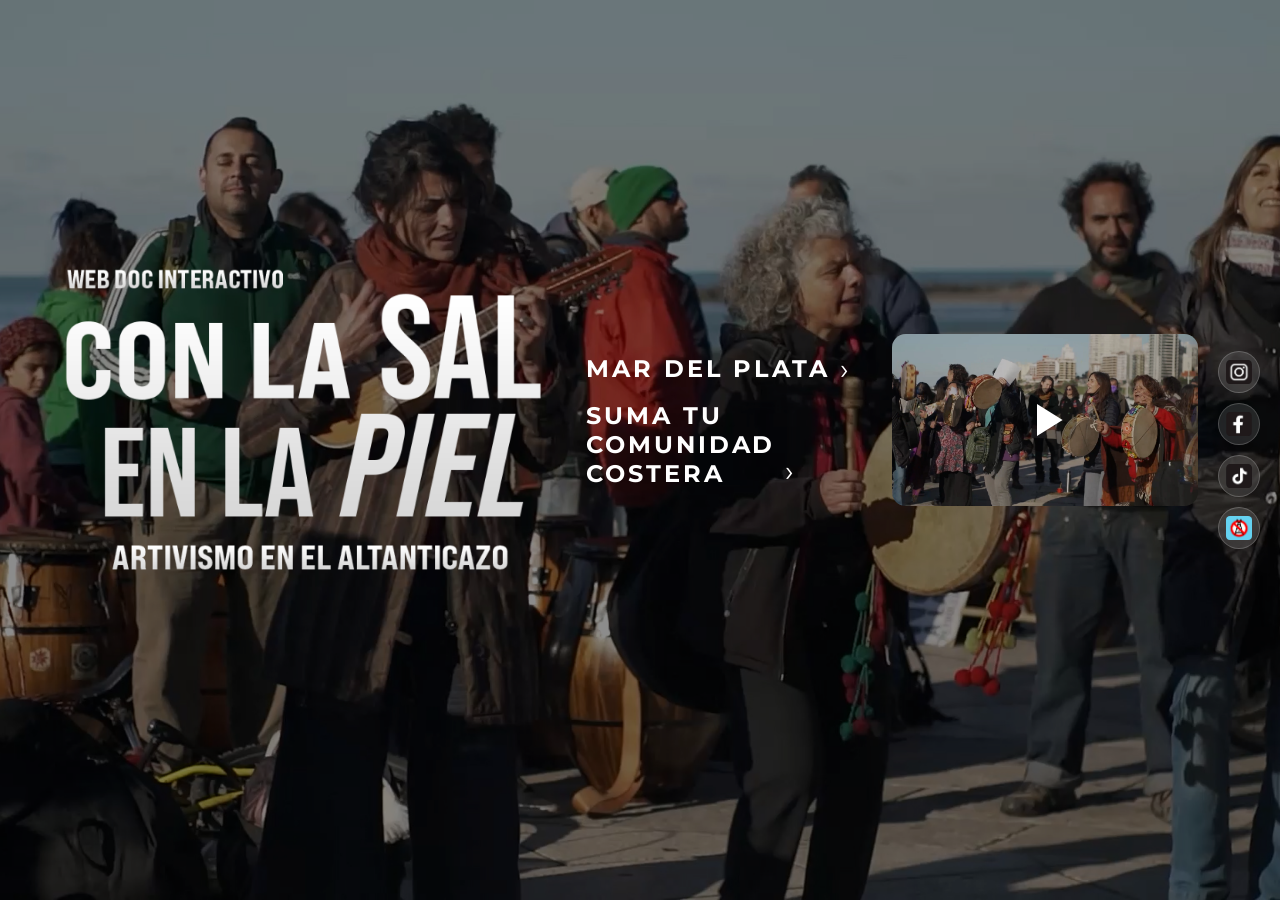
==== commit ec08f47b: "assets nuevos agregados" ====
--- a/index.html
+++ b/index.html
@@ -45,7 +45,7 @@
 
         <!-- Columna 3: Video -->
         <div class="home__right">
-          <div class="home__video-card" onclick="window.open('https://youtu.be/kqF6LX30_Ag','_blank')">
+          <div class="home__video-card" onclick="window.open('https://youtu.be/lUQ6kiCW4do','_blank')">
             <img
               src="assets/home/video-thumb.png"
               alt="Video: Con la Sal en la Piel — Piloto"
--- a/css/style.css
+++ b/css/style.css
@@ -141,7 +141,9 @@
 .logo-corner {
   position: absolute;
   top: 30px;
-  right: 90px; /* desplazado para no solapar los botones flotantes */
+  /* Alineado al borde derecho — mismo offset que .social-floating.
+     No hay conflicto vertical: el logo vive en top, los flotantes en top:50%. */
+  right: 20px;
   z-index: 10;
   display: block;
   text-decoration: none;
@@ -152,8 +154,21 @@
   opacity: 0.8;
 }
 
+/* En las páginas de episodio el logo va a la IZQUIERDA (misma altura) — esa
+   columna queda más despejada porque la meta+descripción del episodio respira
+   y el player ocupa el costado derecho. El left coincide con el padding-left
+   de .screen__content para alinearlo con el título y el texto descriptivo. */
+.is-episode .logo-corner {
+  right: auto;
+  left: 60px;
+}
+
 .logo-corner img {
-  width: clamp(140px, 14vw, 200px);
+  /* Tamaño responsive: la mín(vw, vh) hace que el logo achique cuando la
+     pantalla es angosta o baja (laptops 1280×600, tablets en landscape, etc.),
+     evitando que se superponga al contenido del layout. El piso bajo (90px)
+     permite achicar lo suficiente cuando la altura es muy escasa. */
+  width: clamp(90px, min(14vw, 18vh), 200px);
   height: auto;
   display: block;
 }
@@ -412,11 +427,12 @@
   transition: transform 0.4s cubic-bezier(0.25, 0.46, 0.45, 0.94);
 }
 
-/* Card — mobile-first: ancho clampeado, varias cards visibles
-   En tablet+ se sobreescribe para que entren exactamente 6 (ver min-width:600px) */
+/* Card — mobile-first: ancho clampeado, varias cards visibles.
+   La altura sale del aspect-ratio de las imágenes (244×454) para que el
+   card sea un rectángulo parado, no cuadrado. */
 .carousel-card {
   flex: 0 0 clamp(140px, 28vw, 200px);
-  height: clamp(200px, 38vh, 380px);
+  aspect-ratio: 244 / 454;
   border-radius: 16px;
   overflow: hidden;
   position: relative;
@@ -456,25 +472,35 @@
 
 .carousel-card .card-label {
   position: absolute;
-  bottom: 0;
-  left: 0;
-  right: 0;
-  padding: 14px 12px 10px;
-  background: linear-gradient(transparent, rgba(0,0,0,0.85));
+  bottom: 8px;
+  left: 8px;
+  right: 8px;
+  padding: 18px 30px;              /* simétrico vertical para centrar visualmente */
+  display: flex;
+  flex-direction: column;
+  align-items: center;
+  justify-content: center;
+  background: rgba(255, 255, 255, 0.95);
+  color: var(--color-bg);
+  border-radius: 999px;            /* pill */
   font-family: var(--font-title);
-  font-size: clamp(0.9rem, 1.4vw, 1.2rem);
+  font-size: clamp(1.4rem, 2.2vw, 1.9rem);
   letter-spacing: 0.06em;
   text-align: center;
+  line-height: 1.1;
+  box-shadow: 0 2px 10px rgba(0, 0, 0, 0.35);
 }
 
 .carousel-card .card-sublabel {
   font-family: var(--font-body);
-  font-size: 0.55rem;
-  letter-spacing: 0.1em;
+  font-size: 0.55em;               /* proporcional al label */
+  letter-spacing: 0.12em;
   text-transform: uppercase;
   text-align: center;
   display: block;
-  opacity: 0.8;
+  color: inherit;
+  opacity: 0.7;
+  margin-bottom: 1px;
 }
 
 /* Card deshabilitada — episodios no disponibles */
@@ -603,8 +629,8 @@
 
 .episode__description {
   font-family: var(--font-body);
-  font-size: clamp(0.65rem, 1vw, 0.8rem);
-  line-height: 1.7;
+  font-size: clamp(1rem, 1.5vw, 1.35rem);
+  line-height: 1.6;
 }
 
 .episode__player {
@@ -672,36 +698,53 @@
 .archive-detail__inner {
   flex: 1;
   display: grid;
-  grid-template-columns: 220px 1fr;
-  gap: 40px;
-  align-items: start;
-  padding-top: 20px;
+  /* Sidebar y reserva del logo angostas, columna central ancha
+     para que el visualizador y el carrusel respiren. */
+  grid-template-columns: minmax(150px, 1fr) 4fr minmax(200px, 1fr);
+  gap: clamp(20px, 3vw, 44px);
+  align-items: stretch;
+  min-height: 0;
+  padding: 10px 0 20px 0;
+}
+
+/* Columna principal (derecha): visualizador grande + carrusel chico debajo,
+   centrados verticalmente como grupo. */
+.archive-detail__main {
+  display: flex;
+  flex-direction: column;
+  justify-content: center;
+  gap: clamp(14px, 2vh, 28px);
+  min-height: 0;
 }
 
 .archive-detail__left {
   display: flex;
   flex-direction: column;
-  gap: 14px;
+  justify-content: center;
+  gap: 6px;
 }
 
 .archive-detail__section {
   font-family: var(--font-title);
-  font-size: 1.4rem;
-  letter-spacing: 0.06em;
+  font-size: clamp(1.9rem, 3.2vw, 3.4rem);
+  letter-spacing: 0.04em;
+  line-height: 0.92;
+  text-align: left;
 }
 
 .archive-detail__cat {
   font-family: var(--font-title);
-  font-size: 2.2rem;
-  letter-spacing: 0.04em;
+  font-size: clamp(1.2rem, 1.8vw, 1.7rem);
+  letter-spacing: 0.08em;
   line-height: 1;
-  margin-bottom: 10px;
+  text-align: left;
+  margin-bottom: 24px;
 }
 
 .archive-detail__nav {
   display: flex;
   flex-direction: column;
-  gap: 8px;
+  gap: 14px;
 }
 
 .archive-detail__nav-link {
@@ -718,49 +761,124 @@
 
 .archive-detail__nav-link:hover { opacity: 0.72; }
 
-.archive-detail__right {
-  display: flex;
-  flex-direction: column;
-  gap: 20px;
-}
-
+/* Visualizador: TOMA la proporción y el tamaño natural de la imagen.
+   - Si la imagen excede el ancho de la columna o el alto de 64vh, se
+     achica proporcionalmente para entrar en el layout.
+   - Nunca se agranda más allá de su resolución natural.
+   El wrapper sólo centra horizontalmente; el styling visual (border-radius,
+   sombra) va en la imagen para que el frame siga la silueta exacta. */
 .archive-detail__featured {
-  border-radius: 16px;
+  flex: 0 0 auto;
+  align-self: center;
+  display: flex;
+  justify-content: center;
+  align-items: flex-start;
+  max-width: 100%;
+  max-height: 64vh;
+}
+
+.archive-detail__featured img {
+  display: block;
+  /* Tamaño natural; cap por columna y 64vh, sin upscaling */
+  width: auto;
+  height: auto;
+  max-width: 100%;
+  max-height: 64vh;
+  border-radius: 24px;
+  box-shadow: 0 12px 40px rgba(0, 0, 0, 0.55);
+  transition: opacity 0.3s ease;
+}
+
+/* ============================================
+   GALERÍA INFERIOR — carrusel de thumbs con flechas
+   ============================================ */
+.archive-gallery {
+  position: relative;
+  width: 100%;
+  display: flex;
+  align-items: center;
+  gap: 18px;
+  flex: 0 0 auto;
+  /* Vive en el tercio inferior junto con el bottom-nav.
+     ~33vh disponible − ~100px del bottom-nav = ~ tope de 13vh para la galería.
+     Las thumbs heredan este alto y derivan su ancho del aspect-ratio. */
+  height: clamp(70px, 13vh, 130px);
+}
+
+.archive-gallery__btn {
+  flex-shrink: 0;
+  width: 44px;
+  height: 44px;
+  background: rgba(255, 255, 255, 0.08);
+  border: 1px solid rgba(255, 255, 255, 0.22);
+  border-radius: 50%;
+  color: white;
+  font-size: 1.5rem;
+  line-height: 1;
+  cursor: pointer;
+  display: flex;
+  align-items: center;
+  justify-content: center;
+  padding: 0;
+  transition: background var(--transition), transform var(--transition), border-color var(--transition);
+}
+
+.archive-gallery__btn:hover {
+  background: rgba(255, 255, 255, 0.22);
+  border-color: rgba(255, 255, 255, 0.5);
+  transform: scale(1.08);
+}
+
+.archive-gallery__track {
+  flex: 1;
+  /* Estiramos verticalmente para que los thumbs (height: 100%) tengan
+     un padre con altura definida y no caigan a auto = tamaño natural del img */
+  align-self: stretch;
+  height: 100%;
+  display: flex;
+  align-items: center;
+  gap: 14px;
+  overflow-x: auto;
+  scroll-behavior: smooth;
+  scrollbar-width: none;
+  -ms-overflow-style: none;
+  padding: 6px 2px;
+}
+
+.archive-gallery__track::-webkit-scrollbar {
+  display: none;
+}
+
+.archive-gallery__thumb {
+  flex: 0 0 auto;
+  height: 100%;
+  aspect-ratio: 16 / 9;
+  border-radius: 14px;
   overflow: hidden;
-  max-height: 320px;
-}
-
-.archive-detail__featured img {
+  cursor: pointer;
+  background: transparent;
+  border: 3px solid transparent;
+  padding: 0;
+  transition: border-color var(--transition), transform var(--transition), opacity var(--transition);
+  opacity: 0.78;
+}
+
+.archive-gallery__thumb:hover {
+  transform: scale(1.04);
+  opacity: 1;
+}
+
+.archive-gallery__thumb.is-active {
+  border-color: rgba(255, 255, 255, 0.95);
+  opacity: 1;
+  box-shadow: 0 0 0 3px rgba(0, 0, 0, 0.45);
+}
+
+.archive-gallery__thumb img {
   width: 100%;
   height: 100%;
   object-fit: cover;
-}
-
-.archive-detail__thumbs {
-  display: flex;
-  gap: 12px;
-  overflow-x: auto;
-  padding-bottom: 6px;
-}
-
-.archive-detail__thumbs::-webkit-scrollbar { height: 4px; }
-.archive-detail__thumbs::-webkit-scrollbar-thumb { background: rgba(255,255,255,0.3); border-radius: 2px; }
-
-.archive-detail__thumb {
-  flex: 0 0 100px;
-  height: 70px;
-  border-radius: 10px;
-  overflow: hidden;
-  cursor: pointer;
-  transition: opacity var(--transition);
-}
-
-.archive-detail__thumb:hover { opacity: 0.8; }
-
-.archive-detail__thumb img {
-  width: 100%;
-  height: 100%;
-  object-fit: cover;
+  display: block;
 }
 
 /* ============================================
@@ -819,6 +937,27 @@
 /* ============================================
    RESPONSIVE
    ============================================ */
+
+/* La página de archivo-vivo-candombe sólo entra cómoda con su layout
+   multi-columna a partir de ~1650px. Por debajo, el sidebar+visualizador+
+   carrusel se solapan, así que stackeamos en una sola columna (mismo
+   layout que mobile). */
+@media (max-width: 1650px) {
+  .archive-detail__inner {
+    grid-template-columns: 1fr;
+    gap: 20px;
+  }
+
+  .archive-detail__cat {
+    text-align: left;
+    margin-bottom: 14px;
+  }
+
+  .archive-gallery {
+    height: clamp(70px, 12vh, 110px);
+  }
+}
+
 @media (max-width: 900px) {
   .screen__content {
     /* en tablet los botones flotantes son más pequeños, 66px alcanza */
@@ -850,7 +989,10 @@
     gap: 20px;
   }
 
-  .about__description {
+  /* Tamaño unificado de descripciones en mobile */
+  .about__description,
+  .section-description,
+  .episode__description {
     font-size: clamp(0.95rem, 4vw, 1.2rem);
   }
 
@@ -858,17 +1000,15 @@
     grid-template-columns: 1fr;
   }
 
-  .archive-detail__inner {
-    grid-template-columns: 1fr;
-  }
-
   .logo-corner {
     top: 16px;
-    right: 70px;
+    /* Alineado con .social-floating (right: 20px en tablet) */
+    right: 20px;
   }
 
   .logo-corner img {
-    width: clamp(110px, 22vw, 150px);
+    /* Misma lógica responsive que en desktop pero con techo más bajo */
+    width: clamp(80px, min(22vw, 18vh), 150px);
   }
 
   .bottom-nav {
@@ -908,6 +1048,19 @@
     gap: 8px;
   }
 
+  .logo-corner {
+    /* Alineado con .social-floating (right: 10px en mobile) */
+    right: 10px;
+  }
+
+  /* En mobile el logo de episodio vuelve a la derecha (alineado con
+     .social-floating a right: 10px) — el espacio izquierdo lo aprovecha
+     el contenido stackeado de la columna única. */
+  .is-episode .logo-corner {
+    left: auto;
+    right: 10px;
+  }
+
   .social-floating a {
     width: 36px;
     height: 36px;
@@ -921,4 +1074,15 @@
   .carousel-wrapper {
     padding: 0 40px;
   }
-}
+
+  .archive-gallery {
+    gap: 10px;
+    height: clamp(60px, 10vh, 90px);
+  }
+
+  .archive-gallery__btn {
+    width: 36px;
+    height: 36px;
+    font-size: 1.2rem;
+  }
+}
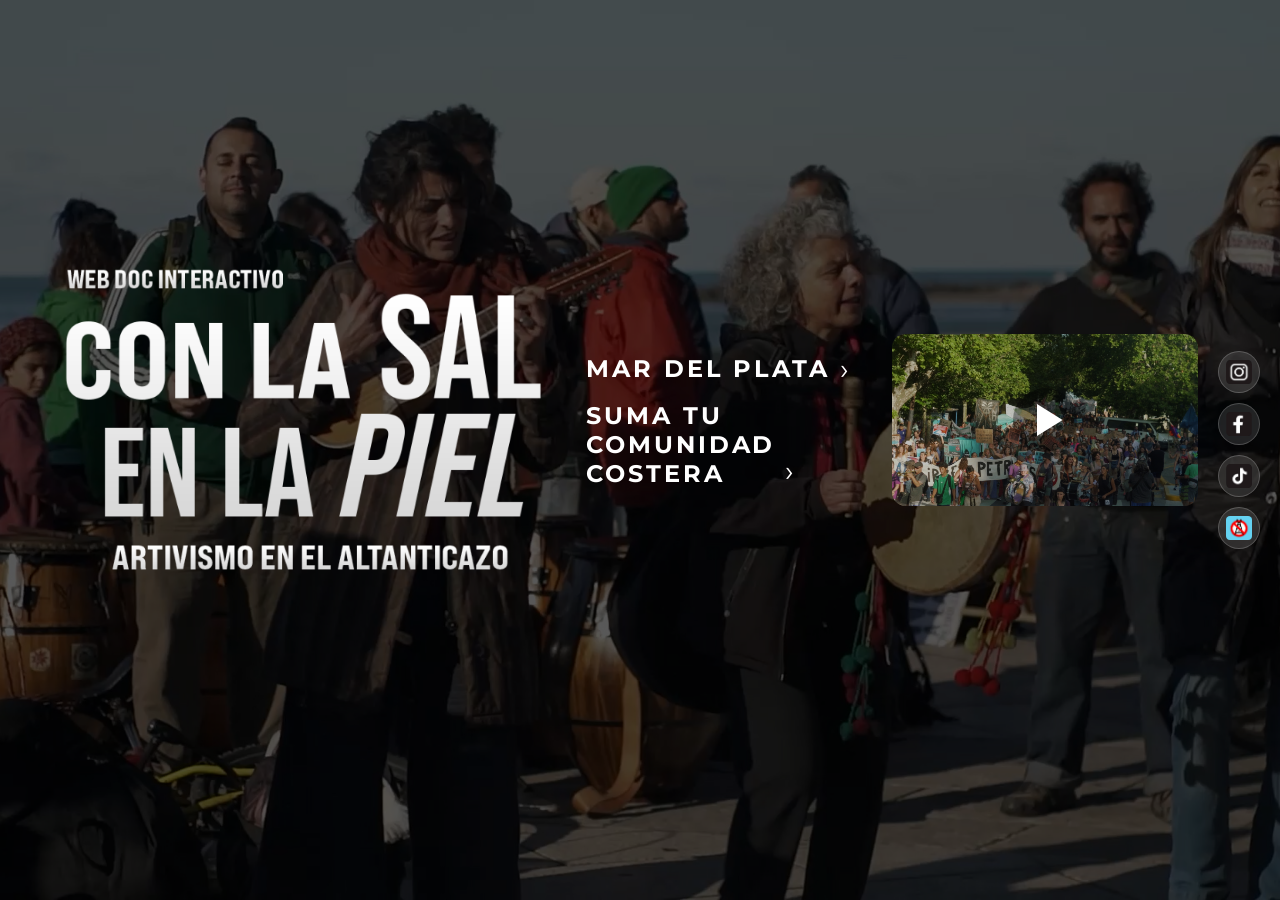
==== commit f68356f9: "archivo-vivo-candombe background cambiado a gradiente de azules y onhover de toda la web a azul clar" ====
--- a/index.html
+++ b/index.html
@@ -14,7 +14,7 @@
 
     <!-- Fondo fotográfico -->
     <div
-      class="screen__bg"
+      class="screen__bg screen__bg--home"
       style="background-image: url('assets/backgrounds/home.png');"
     ></div>
 
--- a/css/style.css
+++ b/css/style.css
@@ -32,6 +32,19 @@
 a {
   color: inherit;
   text-decoration: none;
+  transition: color var(--transition);
+}
+
+/* Hover unificado para TODOS los textos clickeables: tono azul "iluminación
+   de océano" en versión más clara para mantener legibilidad sobre fondos
+   oscuros. Familia cromática del gradiente principal. */
+a:hover,
+.home__nav-link:hover,
+.about__nav-link:hover,
+.section-index__sub-link:hover,
+.archive-detail__nav-link:hover,
+.bottom-nav a:hover {
+  color: #3A5F8F;
 }
 
 img {
@@ -69,6 +82,16 @@
 
 .screen__bg--dark::after {
   background: var(--color-overlay-deep);
+}
+
+.screen__bg--home::after {
+  background: rgba(0, 0, 0, 0.65);
+}
+
+/* Cuando el bg ya es un gradiente con oscuridad calibrada, no aplicamos
+   overlay encima — sino se aplastan los tonos elegidos. */
+.screen__bg--gradient::after {
+  background: transparent;
 }
 
 /* Animación de entrada */
@@ -228,8 +251,8 @@
   transition: opacity var(--transition);
 }
 
-.home__nav-link:hover {
-  opacity: 0.75;
+.home__nav-link {
+  transition: color var(--transition);
 }
 
 .home__nav-link .arrow {
@@ -325,8 +348,8 @@
   transition: opacity var(--transition);
 }
 
-.about__nav-link:hover {
-  opacity: 0.75;
+.about__nav-link {
+  transition: color var(--transition);
 }
 
 .about__bottom {
@@ -400,7 +423,7 @@
   opacity: 0.75;
 }
 
-.section-index__sub-link:hover { opacity: 1; }
+.section-index__sub-link { transition: color var(--transition); }
 
 /* Área del carrusel: crece para ocupar todo el espacio disponible */
 .section-index__carousel-area {
@@ -715,6 +738,7 @@
   justify-content: center;
   gap: clamp(14px, 2vh, 28px);
   min-height: 0;
+  min-width: 0;
 }
 
 .archive-detail__left {
@@ -759,7 +783,7 @@
   transition: opacity var(--transition);
 }
 
-.archive-detail__nav-link:hover { opacity: 0.72; }
+.archive-detail__nav-link { transition: color var(--transition); }
 
 /* Visualizador: TOMA la proporción y el tamaño natural de la imagen.
    - Si la imagen excede el ancho de la columna o el alto de 64vh, se
@@ -830,7 +854,11 @@
 }
 
 .archive-gallery__track {
-  flex: 1;
+  flex: 1 1 0;
+  /* min-width: 0 es CRÍTICO: sin esto, el flex item no se encoge debajo
+     del ancho de su contenido (10 thumbs) y el overflow-x:auto nunca
+     se activa, tirando la flecha derecha fuera de pantalla. */
+  min-width: 0;
   /* Estiramos verticalmente para que los thumbs (height: 100%) tengan
      un padre con altura definida y no caigan a auto = tamaño natural del img */
   align-self: stretch;
@@ -839,10 +867,14 @@
   align-items: center;
   gap: 14px;
   overflow-x: auto;
+  overscroll-behavior-x: contain;
   scroll-behavior: smooth;
   scrollbar-width: none;
   -ms-overflow-style: none;
   padding: 6px 2px;
+  /* Permitir paneo táctil horizontal sin que el browser robe el gesto */
+  touch-action: pan-x;
+  -webkit-overflow-scrolling: touch;
 }
 
 .archive-gallery__track::-webkit-scrollbar {
@@ -917,7 +949,7 @@
   transition: opacity var(--transition);
 }
 
-.bottom-nav a:hover { opacity: 0.7; }
+.bottom-nav a { transition: color var(--transition); }
 
 .bottom-nav .next-ep {
   font-weight: 700;
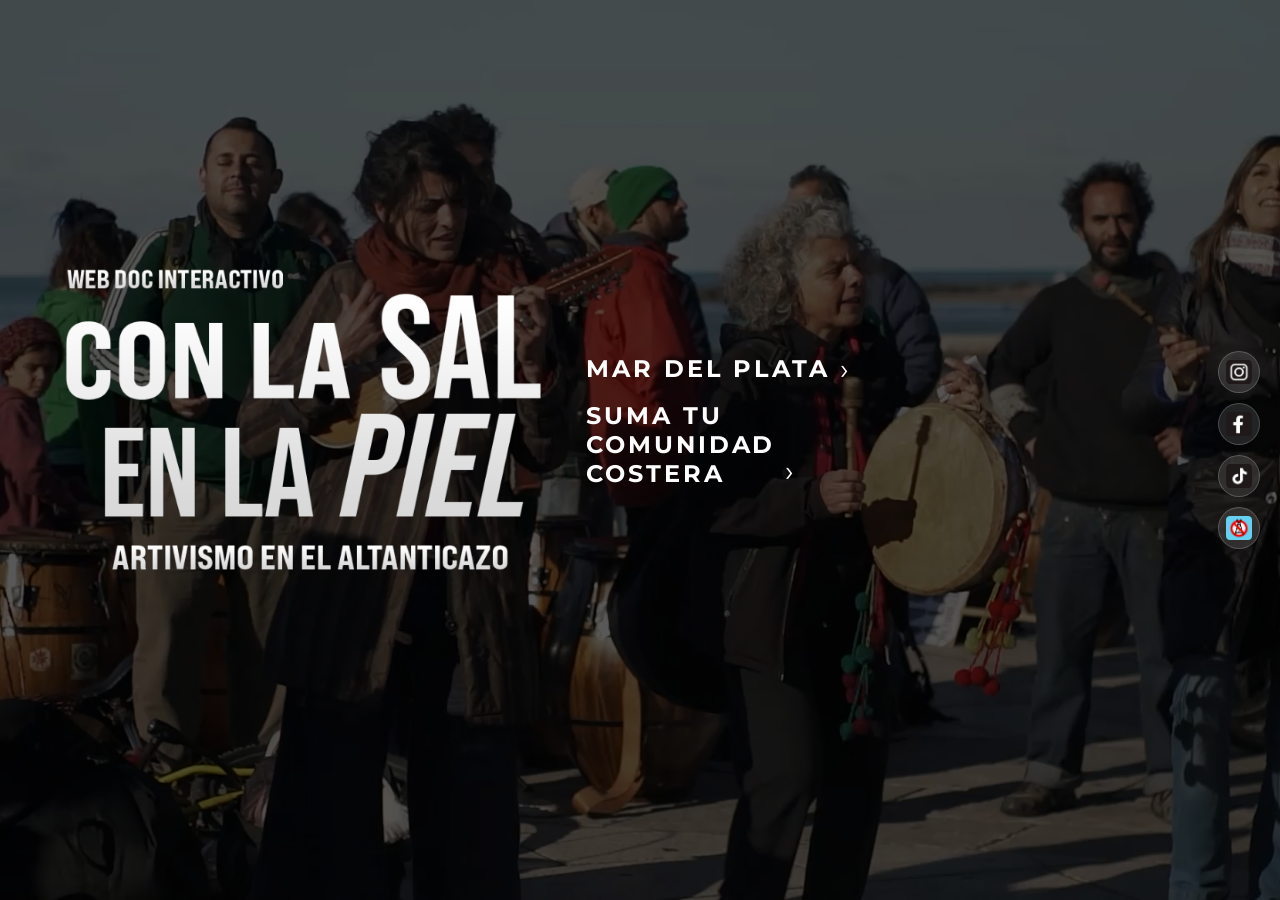
==== commit 7ba0ecec: "video home reproduciendose automáticamente" ====
--- a/index.html
+++ b/index.html
@@ -45,17 +45,14 @@
 
         <!-- Columna 3: Video -->
         <div class="home__right">
-          <div class="home__video-card" onclick="window.open('https://youtu.be/lUQ6kiCW4do','_blank')">
-            <img
-              src="assets/home/video-thumb.png"
-              alt="Video: Con la Sal en la Piel — Piloto"
-            />
-            <div class="play-btn">
-              <svg viewBox="0 0 80 80" xmlns="http://www.w3.org/2000/svg">
-                <circle cx="40" cy="40" r="40" fill="rgba(0,0,0,0.35)"/>
-                <polygon points="30,20 62,40 30,60" fill="white"/>
-              </svg>
-            </div>
+          <div class="home__video-card">
+            <iframe
+              src="https://www.youtube.com/embed/jjhO2ENUnIk?autoplay=1&mute=1&loop=1&playlist=jjhO2ENUnIk&playsinline=1&rel=0&modestbranding=1"
+              title="Video: Con la Sal en la Piel — Piloto"
+              frameborder="0"
+              allow="autoplay; encrypted-media; picture-in-picture"
+              allowfullscreen
+            ></iframe>
           </div>
         </div>
 
--- a/css/style.css
+++ b/css/style.css
@@ -270,10 +270,13 @@
   cursor: pointer;
 }
 
-.home__video-card img {
+.home__video-card img,
+.home__video-card iframe {
   width: 100%;
   height: 100%;
   object-fit: cover;
+  border: 0;
+  display: block;
 }
 
 .home__video-card .play-btn {
